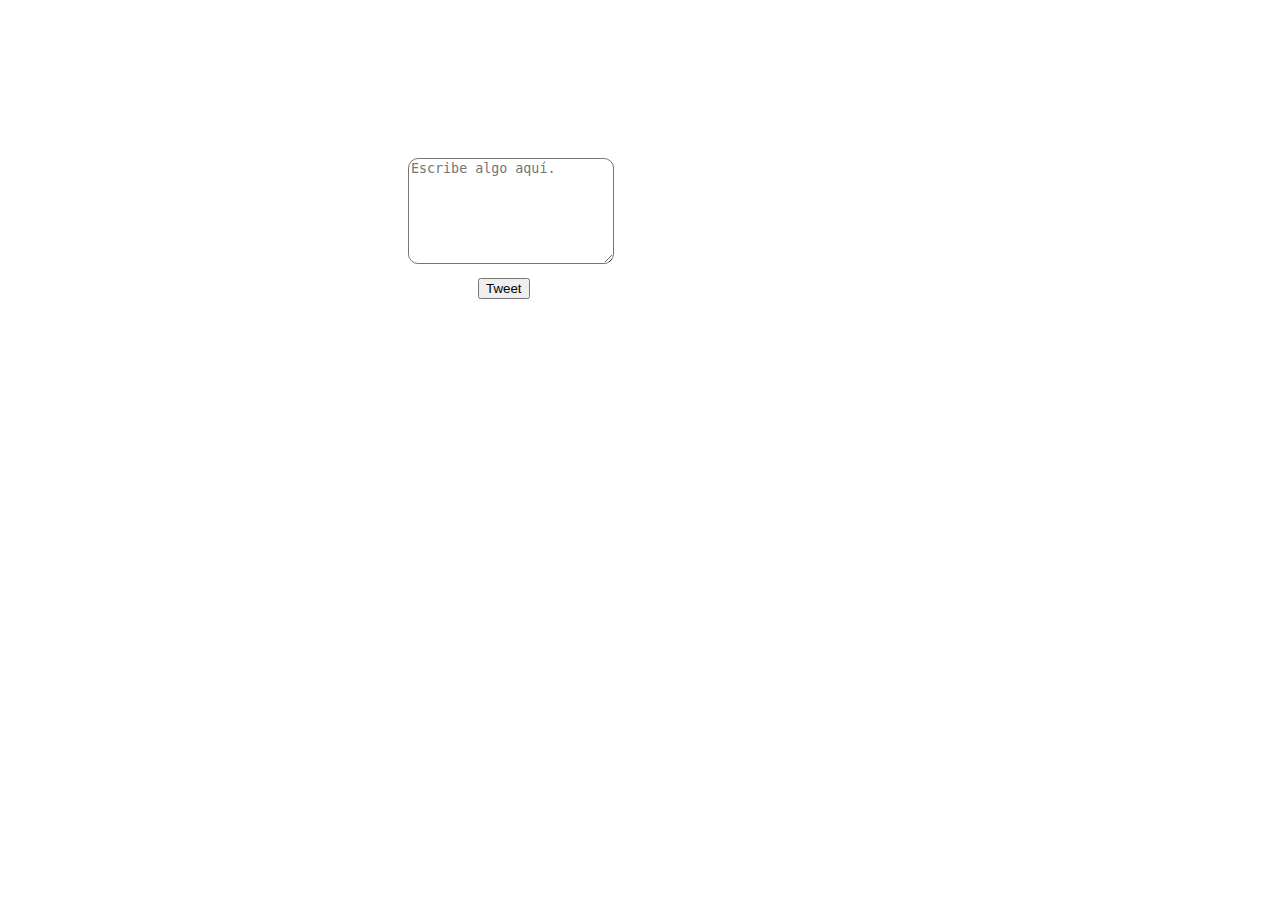
==== eventos.html @ 23f7459b "Inicializando proyecto" ====
<!DOCTYPE html>
<html lang="en">
<head>
	<meta charset="UTF-8">
	<title>Document</title>
	<link rel="stylesheet" type="text/css" href="style.css">
</head>
<body>
<form action="#" method="GET">
	<textarea name="texto" id="texto" placeholder="Escribe algo aquí."></textarea>
	<button type="submit" id="boton">Tweet</button>
</form>
<div id="imprimir">
	<div id="hijo1"></div>
</div>
</body>
<script type='text/javascript' src='app.js'></script>
</html>
---- style.css ----
body{
	background-image: url();
	font-family: verdana;

}
#texto{
    height: 100px;
    width: 200px;
    margin-left: 400px;
    margin-top: 150px;
    border-radius: 10px;
}
#imprimir{
	margin-left: 400px;
    margin-top: 30px;
}
#boton{
	display: block;
	margin-left: 470px;
    margin-top: 10px;
}
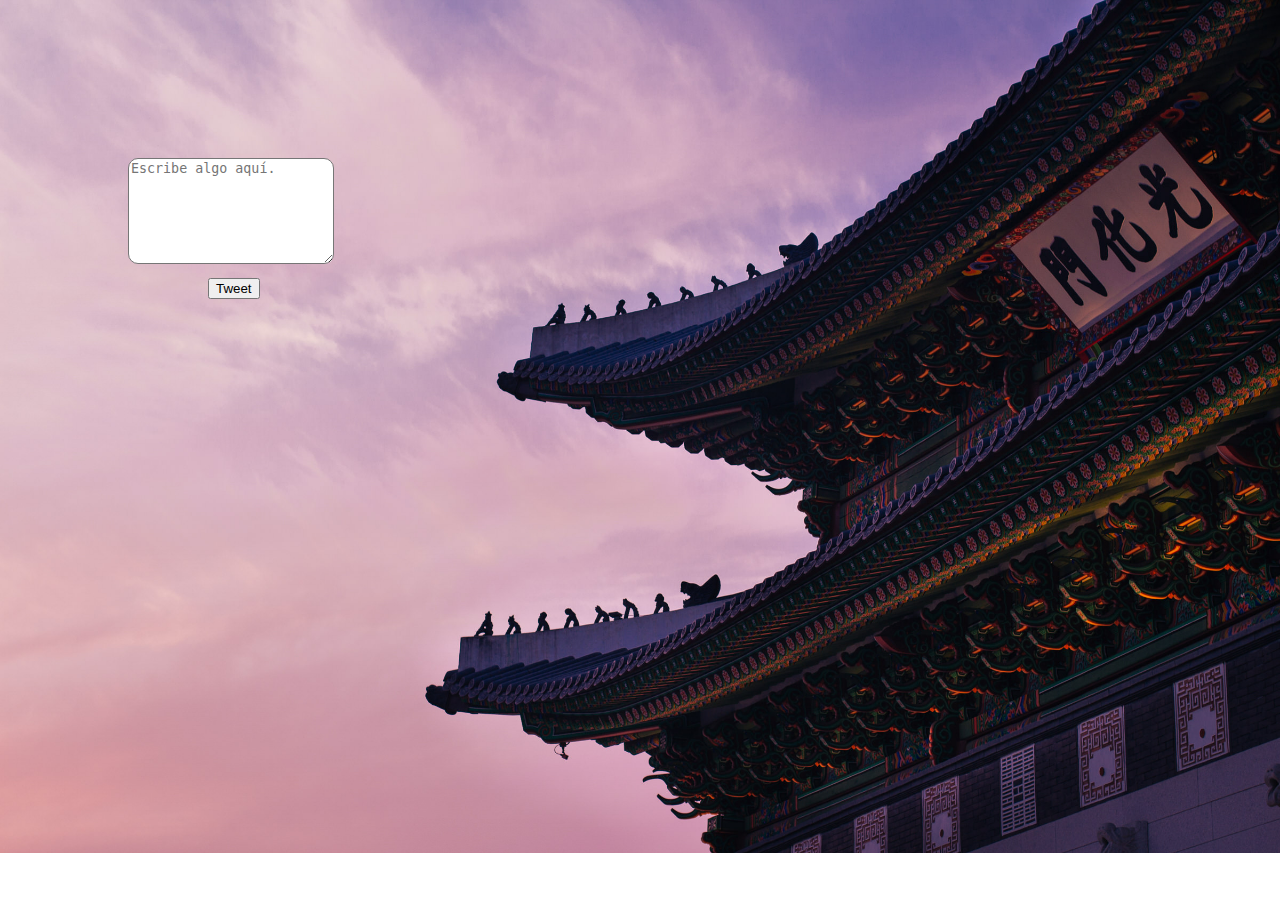
==== commit 7fd58835: "estilos css básicos" ====
--- a/eventos.html
+++ b/eventos.html
@@ -4,15 +4,14 @@
 	<meta charset="UTF-8">
 	<title>Document</title>
 	<link rel="stylesheet" type="text/css" href="style.css">
+	
 </head>
 <body>
 <form action="#" method="GET">
 	<textarea name="texto" id="texto" placeholder="Escribe algo aquí."></textarea>
 	<button type="submit" id="boton">Tweet</button>
 </form>
-<div id="imprimir">
-	<div id="hijo1"></div>
-</div>
+<div id="imprimir"></div>
 </body>
 <script type='text/javascript' src='app.js'></script>
 </html>--- a/style.css
+++ b/style.css
@@ -1,21 +1,30 @@
 body{
-	background-image: url();
+	background-image: url("images/photo-1.jpg");
 	font-family: verdana;
-
+	background-size: cover;
+	background-repeat: no-repeat;
 }
 #texto{
     height: 100px;
     width: 200px;
-    margin-left: 400px;
+    margin-left: 120px;
     margin-top: 150px;
     border-radius: 10px;
 }
 #imprimir{
-	margin-left: 400px;
+	margin-left: 120px;
     margin-top: 30px;
+    height: 120px;
+    width: 200px;
 }
 #boton{
 	display: block;
-	margin-left: 470px;
+	margin-left: 200px;
     margin-top: 10px;
+}
+.box{
+	background-color: #1C1C1C;
+	border-radius: 5px;
+	color: white;
+	text-align: center;
 }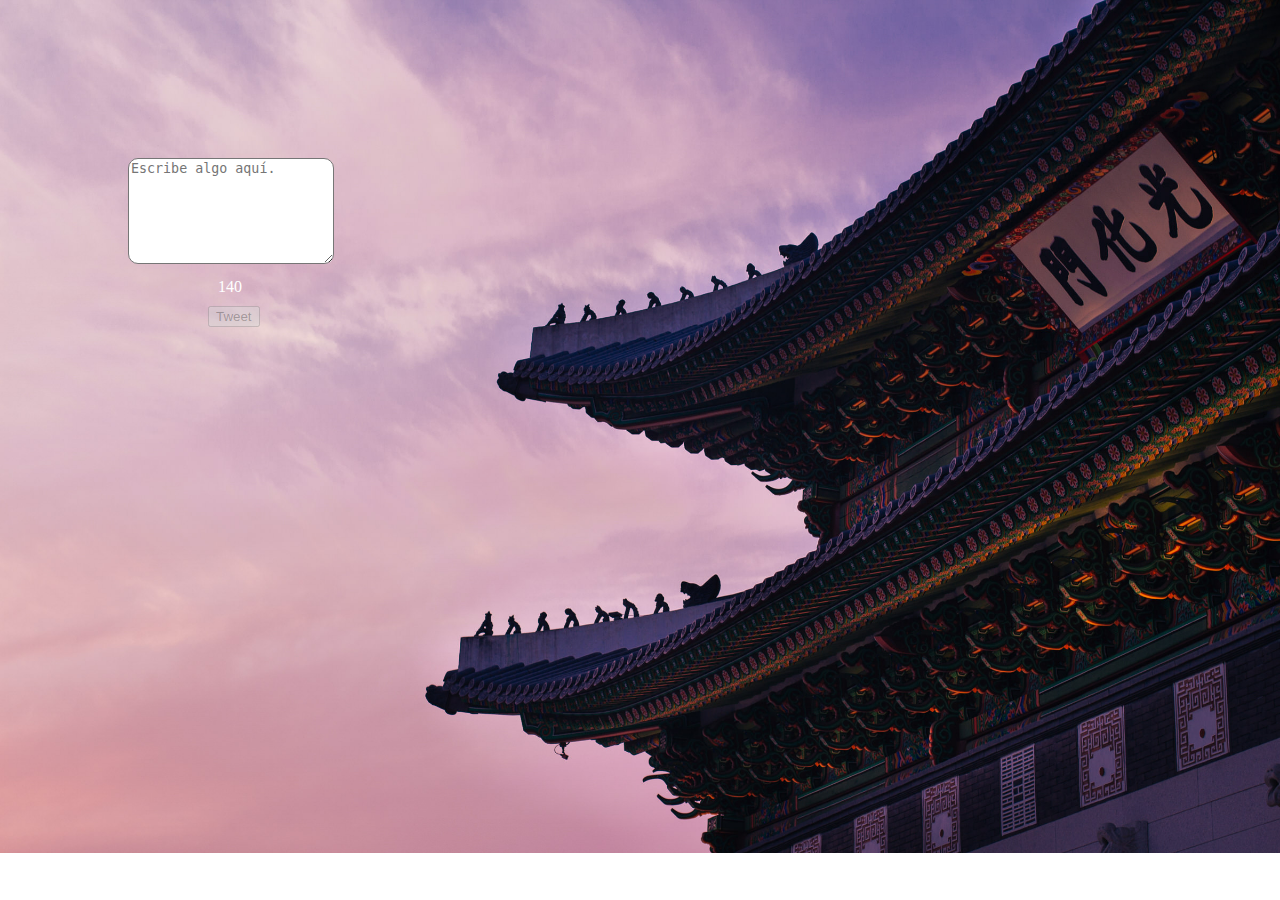
==== commit e6ea3a31: "botón disabled y contador" ====
--- a/eventos.html
+++ b/eventos.html
@@ -9,7 +9,8 @@
 <body>
 <form action="#" method="GET">
 	<textarea name="texto" id="texto" placeholder="Escribe algo aquí."></textarea>
-	<button type="submit" id="boton">Tweet</button>
+	<span id="contador">140</span>
+	<button type="submit" id="boton" disabled>Tweet</button>
 </form>
 <div id="imprimir"></div>
 </body>
--- a/style.css
+++ b/style.css
@@ -27,4 +27,10 @@
 	border-radius: 5px;
 	color: white;
 	text-align: center;
+}
+#contador{
+	color: white;
+	display: block;
+	margin-left: 210px;
+    margin-top: 10px;
 }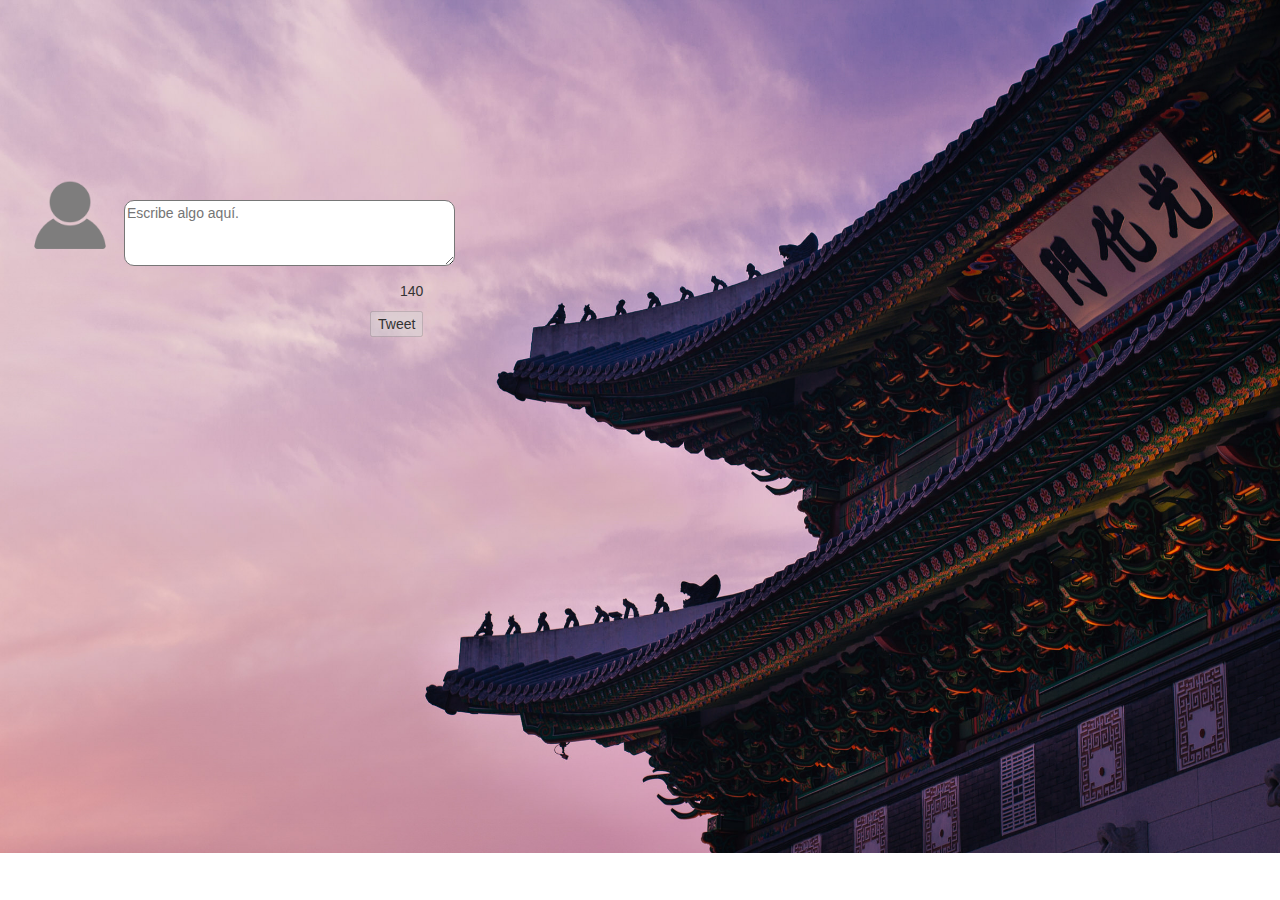
==== commit 58d2ca9b: "enter textarea" ====
--- a/eventos.html
+++ b/eventos.html
@@ -2,17 +2,18 @@
 <html lang="en">
 <head>
 	<meta charset="UTF-8">
-	<title>Document</title>
-	<link rel="stylesheet" type="text/css" href="style.css">
-	
+	<title>Eventos - Twitter</title>
+	<link rel="stylesheet" type="text/css" href="css/style.css">
+	<link rel="stylesheet" href="css/bootstrap.css">
 </head>
 <body>
-<form action="#" method="GET">
-	<textarea name="texto" id="texto" placeholder="Escribe algo aquí."></textarea>
-	<span id="contador">140</span>
-	<button type="submit" id="boton" disabled>Tweet</button>
-</form>
-<div id="imprimir"></div>
+	<form action="#" method="GET">
+		<div id="icon"></div>
+		<textarea rows="3" cols="40" name="texto" id="texto" placeholder="Escribe algo aquí."></textarea>
+		<span id="contador">140</span>
+		<button type="submit" id="boton" disabled>Tweet</button>
+	</form>
+	<div id="imprimir"></div>
 </body>
 <script type='text/javascript' src='app.js'></script>
 </html>--- a/css/style.css
+++ b/css/style.css
@@ -0,0 +1,50 @@
+body{
+	background-image: url("../images/photo-1.jpg");
+	font-family: verdana;
+	background-size: cover;
+	background-repeat: no-repeat;
+	box-sizing: border-box;
+}
+#icon{
+	background-image: url("../images/icon-1.png");
+	height: 100px;
+	width: 100px;
+	color: white;
+	background-size: cover;
+	display: inline-block;
+	margin-left: 20px;
+}
+#texto{
+    margin-top: 200px;
+    border-radius: 10px;
+    overflow: hidden;
+}
+#imprimir{
+	margin-left: 120px;
+    margin-top: 30px;
+    height: 120px;
+    width: 200px;
+}
+#boton{
+	display: block;
+	margin-left: 370px;
+    margin-top: 10px;
+}
+.box{
+	background-color: #1C1C1C;
+	border-radius: 5px;
+	color: white;
+	text-align: center;
+}
+#contador{
+	font-style: bold;
+	display: block;
+	margin-left: 400px;
+    margin-top: 10px;
+}
+.purple{
+	color: purple;
+}
+.white{
+	color: white;
+}